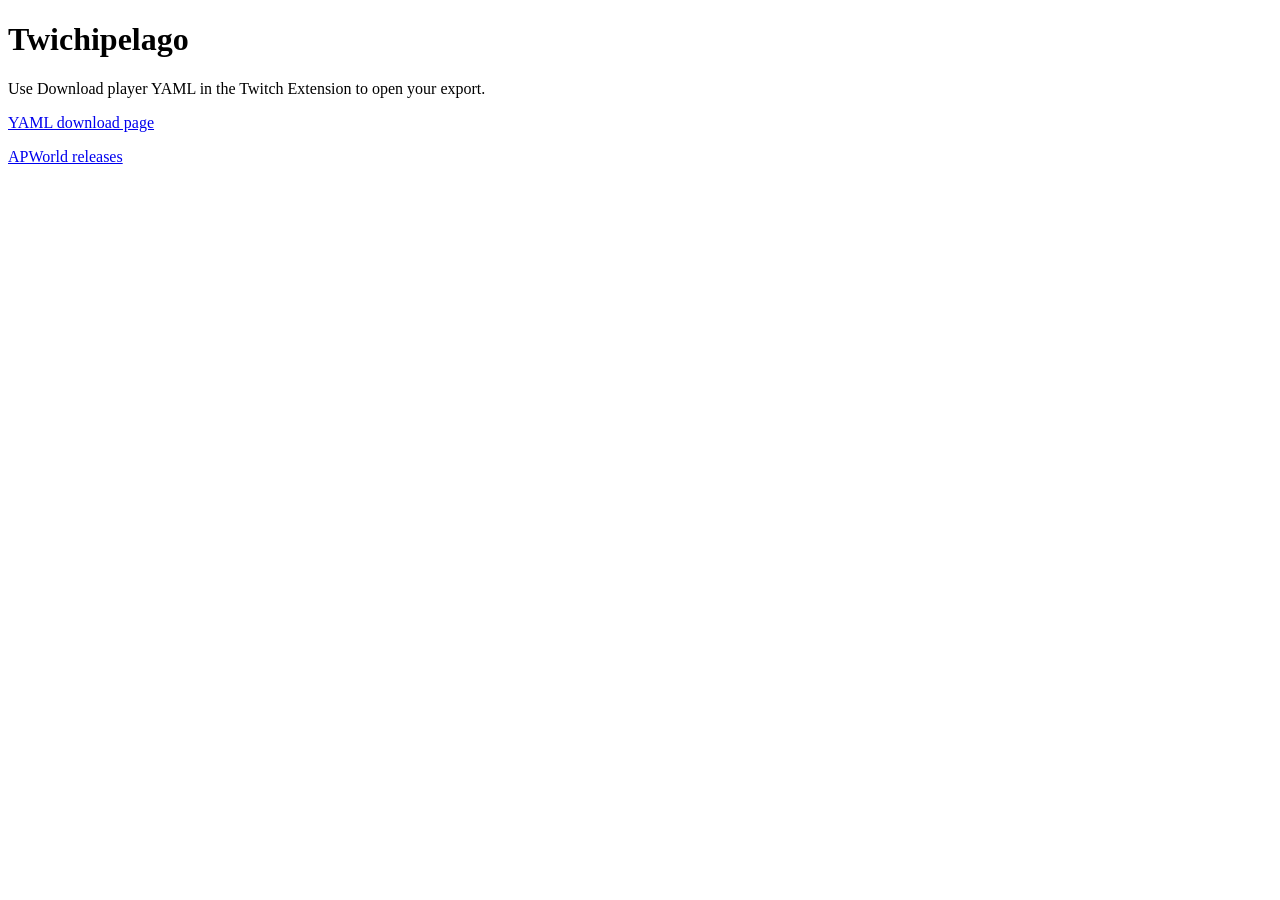
==== docs/index.html @ e9616aed "Add private-in-browser YAML export page for Twitch setup" ====
<!doctype html><html lang="en"><meta charset="utf-8"><meta name="viewport" content="width=device-width,initial-scale=1"><title>Twichipelago setup</title><h1>Twichipelago</h1><p>Use Download player YAML in the Twitch Extension to open your export.</p><p><a href="./yaml/">YAML download page</a></p><p><a href="https://github.com/Dww160/TwichiPelago/releases">APWorld releases</a></p></html>
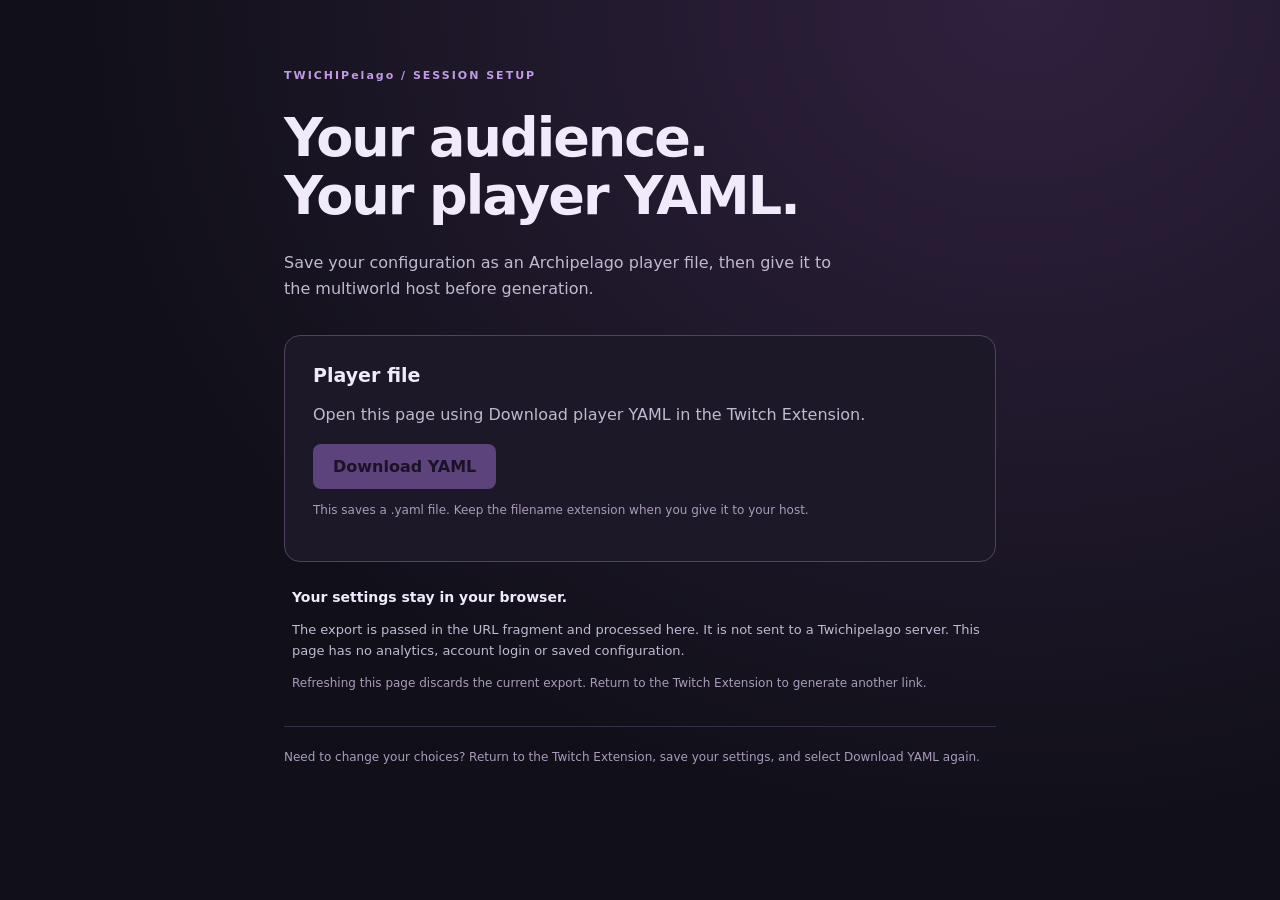
==== commit 443b1eb3: "Add files via upload" ====
--- a/docs/index.html
+++ b/docs/index.html
@@ -1 +1,13 @@
-<!doctype html><html lang="en"><meta charset="utf-8"><meta name="viewport" content="width=device-width,initial-scale=1"><title>Twichipelago setup</title><h1>Twichipelago</h1><p>Use Download player YAML in the Twitch Extension to open your export.</p><p><a href="./yaml/">YAML download page</a></p><p><a href="https://github.com/Dww160/TwichiPelago/releases">APWorld releases</a></p></html>+<!doctype html>
+<html lang="en"><head><meta charset="utf-8"><meta name="viewport" content="width=device-width,initial-scale=1">
+<meta name="referrer" content="no-referrer"><meta http-equiv="Content-Security-Policy" content="default-src 'none'; script-src 'self'; style-src 'self'; connect-src 'none'; img-src 'self'; base-uri 'none'; form-action 'none'; object-src 'none'">
+<title>Download your player YAML | Twichipelago</title><link rel="stylesheet" href="./styles.css"><script type="module" src="./app.mjs"></script></head>
+<body><main><p class="eyebrow">TWICHIPelago / SESSION SETUP</p><h1>Your audience.<br>Your player YAML.</h1>
+<p class="intro">Save your configuration as an Archipelago player file, then give it to the multiworld host before generation.</p>
+<section aria-labelledby="export-title"><h2 id="export-title">Player file</h2><p id="status" role="status">Reading your export...</p>
+<dl id="details" hidden><dt>Audience slot</dt><dd id="slot"></dd><dt>Filename</dt><dd id="filename"></dd></dl>
+<button id="download" disabled>Download YAML</button><p class="note">This saves a .yaml file. Keep the filename extension when you give it to your host.</p>
+<details id="preview" hidden><summary>View YAML or copy manually</summary><textarea id="yaml" aria-label="Player YAML" rows="18" readonly spellcheck="false"></textarea><button id="select" type="button">Select all YAML</button><p class="note">Press Ctrl+C (Command+C on Mac). In Notepad, save with the filename above and choose All files to avoid adding .txt.</p></details></section>
+<aside><strong>Your settings stay in your browser.</strong><p>The export is passed in the URL fragment and processed here. It is not sent to a Twichipelago server. This page has no analytics, account login or saved configuration.</p><p class="note">Refreshing this page discards the current export. Return to the Twitch Extension to generate another link.</p></aside>
+<footer>Need to change your choices? Return to the Twitch Extension, save your settings, and select Download YAML again.</footer></main></body></html>
+
--- a/docs/styles.css
+++ b/docs/styles.css
@@ -0,0 +1 @@
+:root{font-family:Inter,system-ui,sans-serif;color:#f0eafa;background:#111019;color-scheme:dark}*{box-sizing:border-box}body{margin:0;background:radial-gradient(ellipse at 80% 0,#30213f,transparent 65%);min-height:100vh}main{max-width:760px;margin:auto;padding:56px 24px}.eyebrow{font-size:11px;font-weight:700;letter-spacing:2px;color:#c19ae7}h1{font-size:clamp(34px,7vw,54px);line-height:1.08;letter-spacing:-2px;margin:24px 0}p{line-height:1.65;color:#c1b9d0}.intro{max-width:560px;margin-bottom:32px}section{padding:28px;border:1px solid #51425f;border-radius:16px;background:#1c1828}h2{font-size:19px;margin-top:0}button{font:inherit;font-weight:600;border:0;border-radius:8px;background:#ac77e3;color:#180d23;padding:13px 20px;cursor:pointer;max-width:100%}button:disabled{opacity:.45;cursor:not-allowed}button:focus-visible,summary:focus-visible,textarea:focus-visible{outline:3px solid #dfbaff;outline-offset:4px}.note,footer{font-size:12px;color:#a99bb9}dl{display:grid;grid-template-columns:1fr 1fr;gap:12px;padding:14px 0 22px}dd{margin:0;text-align:right;font-weight:600;overflow-wrap:anywhere}dt{color:#c1b9d0}details{margin-top:22px;border-top:1px solid #51425f;padding-top:18px}summary{cursor:pointer;color:#d8b8f7}textarea{display:block;width:100%;margin:20px 0;font:12px/1.6 monospace;color:inherit;background:#111019;border:1px solid #51425f;border-radius:8px;padding:14px;resize:vertical}aside{padding:25px 8px}aside strong{font-size:14px}aside p{font-size:13px;margin-bottom:8px}footer{border-top:1px solid #392d45;padding-top:20px;line-height:1.7}[hidden]{display:none!important}@media(max-width:420px){main{padding:30px 16px}section{padding:20px}dl{grid-template-columns:1fr}dd{text-align:left}}
